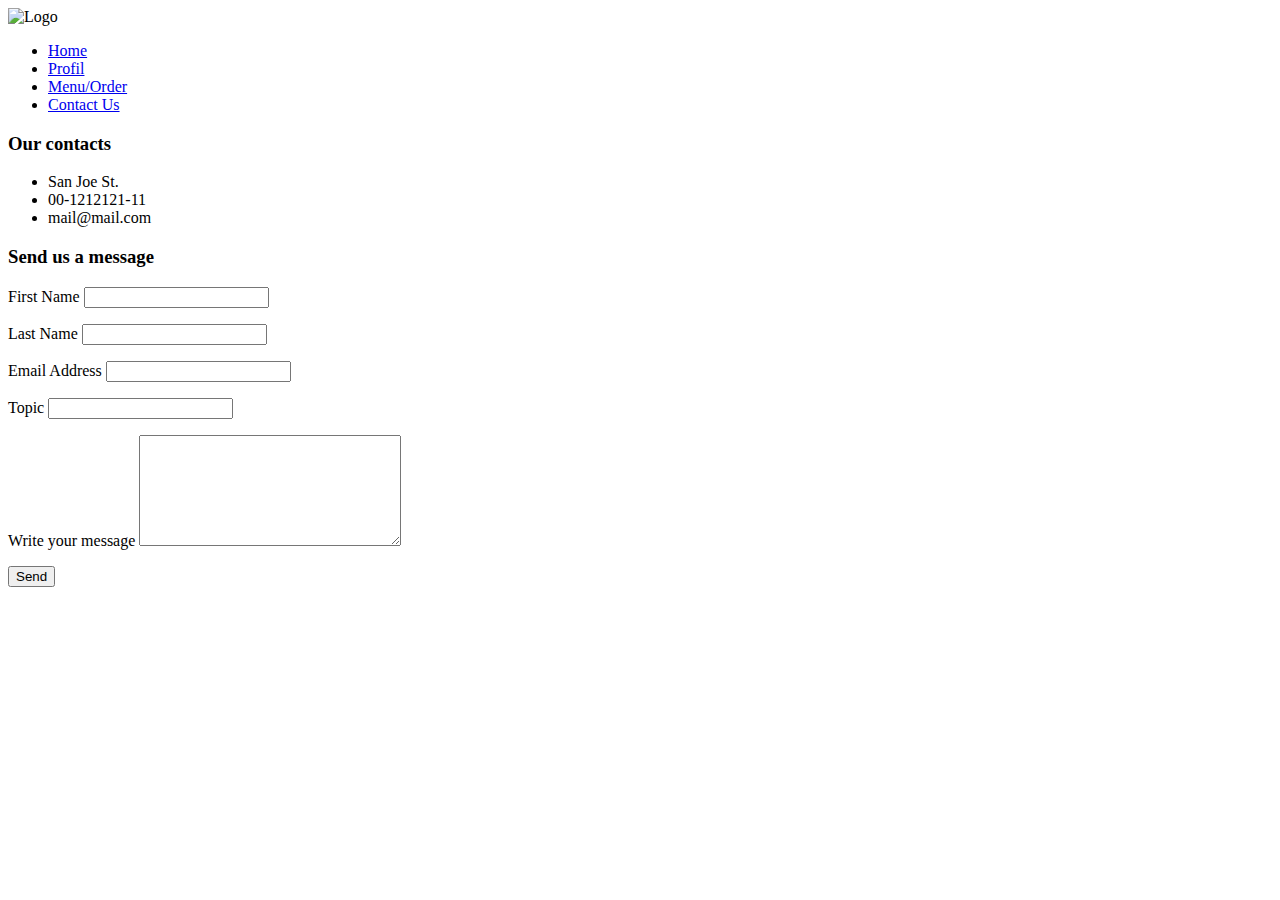
==== Contact/contact.html @ 99c78ca6 "add navbar link profile tab" ====
<!DOCTYPE html>
<html lang="en">
<head>
    <meta charset="UTF-8">
    <meta name="viewport" content="width=device-width, initial-scale=1.0">
    <link rel="stylesheet" href="style.css">
    <title>Coffe Break</title>
</head>
<body>
    <!--ini navbar-->
    <nav>
        <img src="/img/logo.png" alt="Logo" class="logo">
        <ul>
          <li><a href="/index.html">Home</a></li>
          <li><a href="/Profil/profil.html">Profil</a></li>
          <li><a href="/Menu/menu.html">Menu/Order</a></li>
          <li><a href="/Contact/contact.html">Contact Us</a></li>
        </ul>
    </nav>
    <!--ini navbar-->

    <div class="contain">

        <div class="wrapper">
          <div class="contacts">
            <h3>Our contacts</h3>
      
            <ul>
              <li>San Joe St.</li>
              <li>00-1212121-11</li>
              <li>mail@mail.com</li>
            </ul>
          </div>
      
          <div class="form">
            <h3>Send us a message</h3>
            <form action="">
              <p>
                <label for="">First Name</label>
                <input type="text">
              </p>
              <p>
                <label for="">Last Name</label>
                <input type="text">
              </p>
              <p>
                <label for="">Email Address</label>
                <input type="text">
              </p>
              <p>
                <label for="">Topic</label>
                <input type="text">
              </p>
              <p class="full-width">
                <label for="">Write your message</label>
                <textarea name="" id="" cols="30" rows="7"></textarea>
              </p>
              <p class="full-width">
                <button>Send</button>
              </p>
            </form>
          </div>
        </div>
      </div>
</body>
</html>
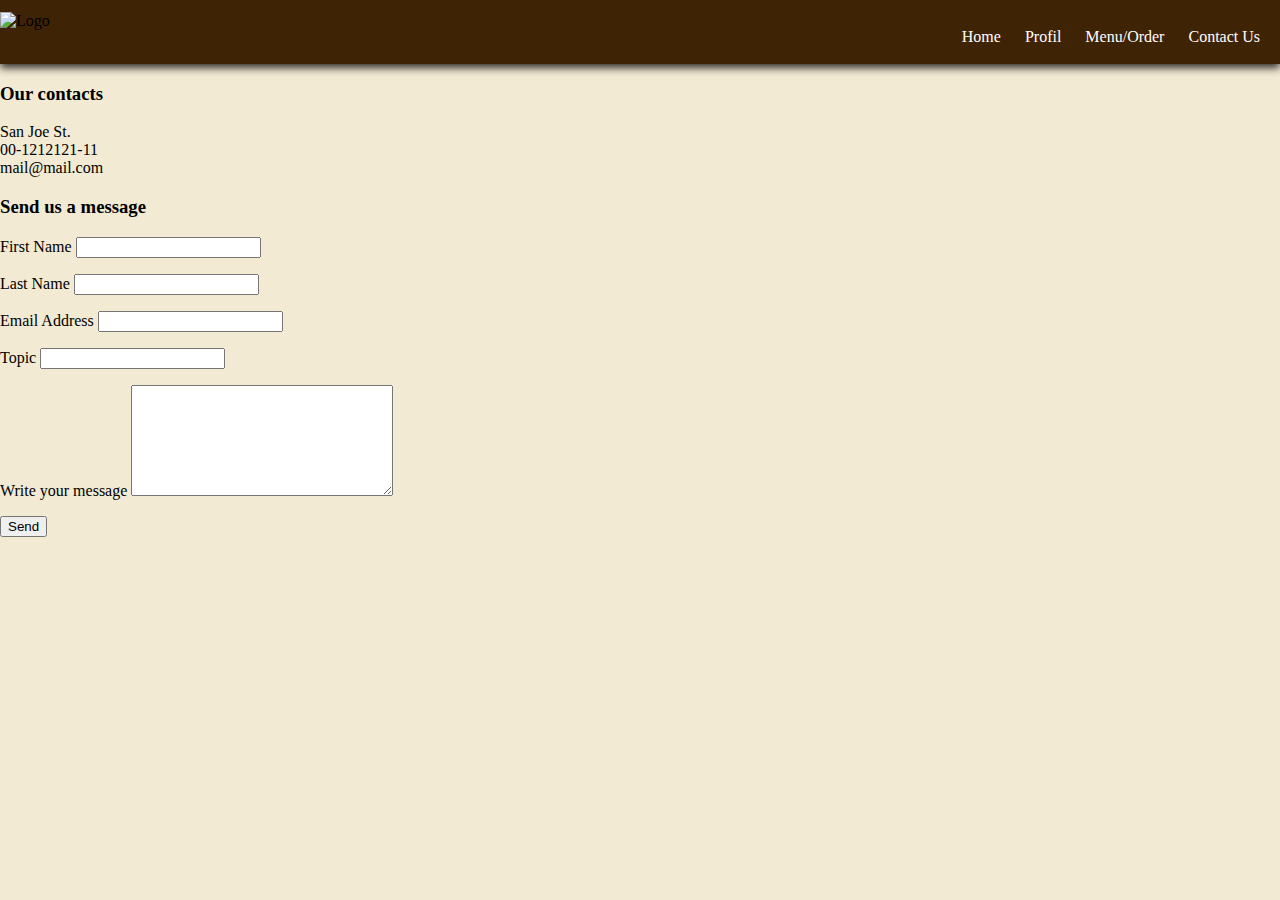
==== commit 21a6f628: "style" ====
--- a/Contact/contact.html
+++ b/Contact/contact.html
@@ -3,18 +3,18 @@
 <head>
     <meta charset="UTF-8">
     <meta name="viewport" content="width=device-width, initial-scale=1.0">
-    <link rel="stylesheet" href="style.css">
+    <link rel="stylesheet" href="../style.css">
     <title>Coffe Break</title>
 </head>
 <body>
     <!--ini navbar-->
     <nav>
-        <img src="/img/logo.png" alt="Logo" class="logo">
+        <img href="../index.html" src="/img/logo.png" alt="Logo" class="logo">
         <ul>
-          <li><a href="/index.html">Home</a></li>
-          <li><a href="/Profil/profil.html">Profil</a></li>
-          <li><a href="/Menu/menu.html">Menu/Order</a></li>
-          <li><a href="/Contact/contact.html">Contact Us</a></li>
+          <li><a href="../index.html">Home</a></li>
+          <li><a href="../Profil/profil.html">Profil</a></li>
+          <li><a href="../Menu/menu.html">Menu/Order</a></li>
+          <li><a href="../Contact/contact.html">Contact Us</a></li>
         </ul>
     </nav>
     <!--ini navbar-->
--- a/style.css
+++ b/style.css
@@ -0,0 +1,315 @@
+body{
+  background-color: #F2EAD3;
+}
+
+body, ul {
+  margin: 0;
+  padding: 0;
+}
+
+nav {
+  background-color: #3F2305; 
+  padding: 0; 
+  display: flex; 
+  justify-content: space-between; 
+  align-items: center; 
+  box-shadow: 0 4px 8px rgba(0, 0, 0, 0.8);
+  height: 4rem;
+}
+
+nav .logo {
+  height: 40px; 
+}
+
+nav ul {
+  list-style-type: none;
+  text-align: center;
+}
+
+nav ul li {
+  display: inline-block; 
+  margin-right: 20px;
+  padding-top: 9px;
+}
+
+nav ul li a {
+  color: white; 
+  text-decoration: none; 
+  padding: none; 
+  display: block; 
+}
+
+nav ul li a:hover {
+  color: #f6fd20; 
+}
+
+.background {
+  background-image: url(background-01.jpg);
+  background-size: cover;
+  background-blend-mode: darken;
+}
+
+
+/* ini style grid selamat datang */
+.section-selamatdatang{
+  background-image: url(img/backgroun\ utama.jpg);
+  background-size: cover;
+}
+
+.grid-selamatDatang {
+display: flex; 
+}
+
+.grid-item {
+flex: 1; 
+background-color: none; 
+padding: none; 
+border: none; 
+text-align: center; 
+box-sizing: border-box; 
+}
+
+.h1-selamatDatang{
+  padding-top: 80px;
+  font-size: 50px;
+  font-family: Arial, Helvetica, sans-serif;
+  font-display:inherit;
+  color: white;
+  padding-bottom: none;
+  margin-bottom: none;
+  background-color: rgba(0, 0, 0, 0.5); 
+  padding: 10px; 
+  color: white; 
+  border-radius: 10px;
+}
+
+.h1-selamatDatang .h2-selamatDatang {
+  padding-top: none;
+  margin-top: none;
+  color: white;
+  font-family:Georgia, 'Times New Roman', Times, serif;
+  font-display: inherit;
+  font-style: normal;
+  font-size: 24px;
+}
+
+.grid1 {
+  padding-top: 7rem;
+}
+.container-button-selamatdatang{
+  padding-top: 8rem;
+  position: relative;
+}
+
+.button {
+  background-color: #3F2305; 
+  color: white; 
+  padding: 15px 20px; 
+  border: none; 
+  border-radius: 5px;
+  position: absolute;
+  top: 50%; 
+  left: 50%;
+  transform: translate(-50%, -50%); 
+}
+
+.container2{
+  padding-top: 8rem;
+  display: flex; 
+  justify-content: center; 
+  align-items: center; 
+  height: 200px;
+}
+
+.h2 {
+  color: #3F2305;
+  font-size: 90px;
+}
+
+.grid {
+  display: flex;
+  padding: 1rem;
+}
+
+.grid-item1 {
+  flex: 1; 
+  background-color: none; 
+  padding: 1rem; 
+  margin: 10px;
+  border: none; 
+  text-align: center; 
+  box-sizing: border-box; 
+}
+
+.grid-item2 {
+  flex: 1; 
+  background-color: none; 
+  padding: 1rem; 
+  margin: 10px;
+  border: none; 
+  text-align: center; 
+  box-sizing: border-box; 
+}
+
+.grid-item3 {
+  flex: 1; 
+  background-color: none; 
+  padding: 1rem; 
+  margin: 10px;
+  border: none; 
+  text-align: center; 
+  box-sizing: border-box; 
+}
+
+/* style card */
+.card {
+  width: 300px;
+  border: 1px solid #ccc;
+  border-radius: 8px;
+  overflow: hidden; 
+  box-shadow: 0 4px 8px rgba(0, 0, 0, 0.1); 
+  background-color: #F5F5F5;
+}
+
+.card-img {
+  width: 100%;
+  height: auto;
+}
+
+.card-content {
+  padding: 15px;
+}
+
+.card-title {
+  margin-top: 0;
+}
+
+.card-description {
+  margin-bottom: 0;
+}
+
+
+.link  {
+color: white; 
+text-decoration: none;
+}
+
+.swiper-container {
+width: 100%;
+height: 100%;
+}
+
+.swiper-slide {
+width: 100%;
+height: 100%;
+}
+
+.section {
+width: 100%;
+height: 100%;
+}
+
+
+/*ini corusel*/
+.carousel-container {
+position: relative;
+width: 80%;
+margin: 0 auto;
+
+}
+
+.carousel-slide {
+  display: flex;
+  overflow-x: scroll;
+  scroll-snap-type: x mandatory
+}
+
+.review {
+background-color: #fff;
+flex: 0 0 auto;
+width: 300px;
+margin-right: 20px;
+box-shadow: 0 4px 8px rgba(0, 0, 0, 0.1); /* Tambahkan bayangan */
+border-radius: 10px; /* Tambahkan sudut bulat */
+}
+
+.review img {
+width: 100%;
+border-top-left-radius: 10px; /* Tambahkan sudut bulat pada gambar */
+border-top-right-radius: 10px; 
+justify-content: center;
+display: flex;
+}
+
+.review-content {
+padding: 20px;
+}
+
+.review-content p {
+margin-bottom: 10px;
+}
+
+.review-content .author {
+font-style: italic;
+}
+
+#prevBtn, #nextBtn {
+position: absolute;
+top: 50%;
+transform: translateY(-50%);
+background-color: transparent; /* Ubah latar belakang tombol menjadi transparan */
+color: #000; /* Ubah warna tulisan menjadi hitam */
+padding: 10px; /* Mengurangi padding agar tombol lebih kecil */
+border: none;
+cursor: pointer;
+font-size: 20px;
+}
+
+.section-costumer {
+margin-bottom: 4 rem;
+padding-bottom: 4 rem;
+}
+
+
+/*ini corusel*/
+
+/*footer*/
+
+footer {
+background-color: #3F2305;
+}
+
+.img-footer{
+width: 150px;
+}
+
+.footer-head {
+display: flex;
+justify-content: center;
+align-items: center;
+font-family: Arial, Helvetica, sans-serif;
+color: white;
+font-size: 12px;
+}
+
+.footer-head h4 {
+font-size: 25px;
+font-family: 'Times New Roman', Times, serif;
+}
+
+
+.header-costumer {
+display: flex;
+justify-content: center;
+align-items: center;
+}
+
+/*my footer fixed*/
+
+
+
+
+.buttonMenuKopi {
+  justify-content: end;
+  align-items: end;
+}
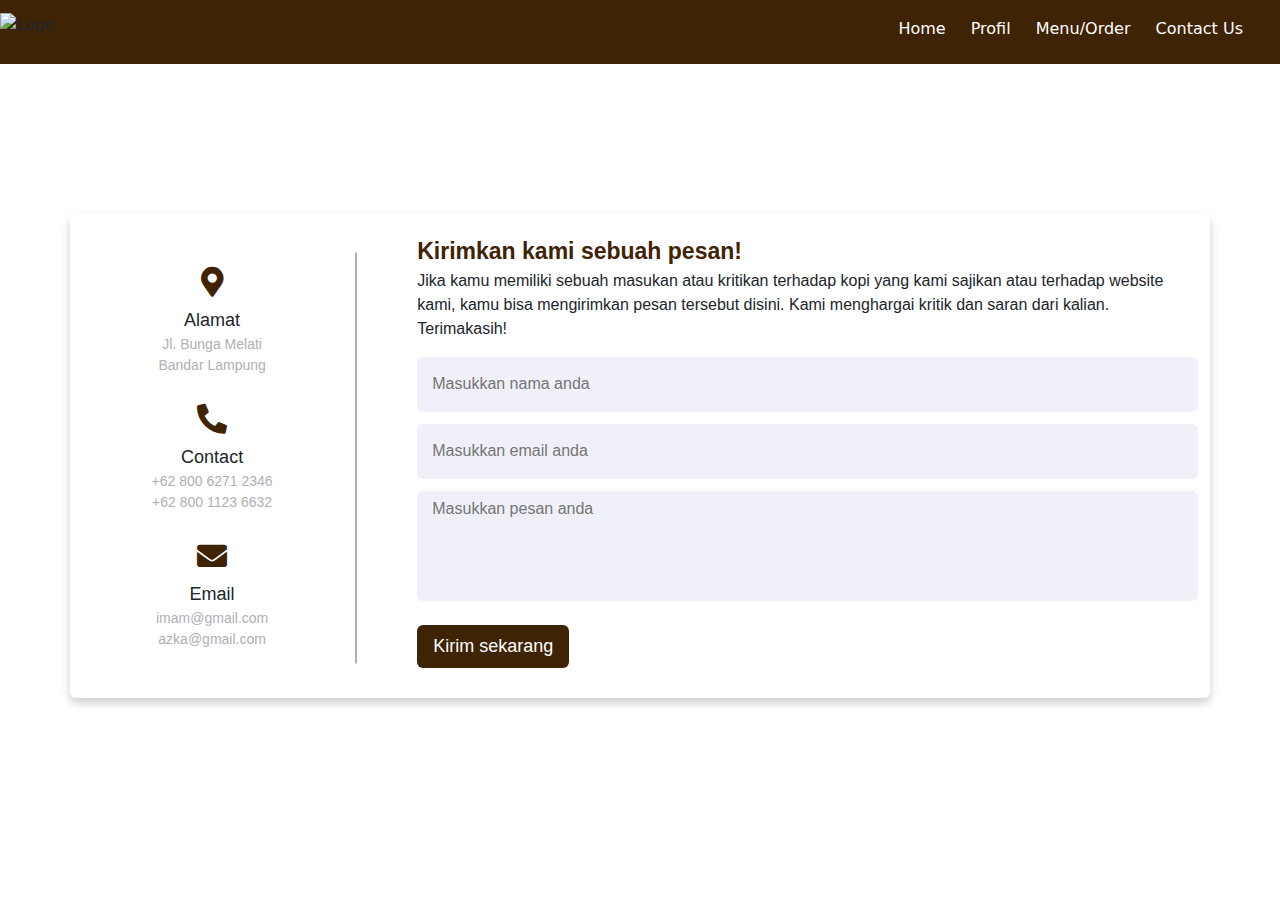
==== commit 38588fb8: "styling dan remake contact from" ====
--- a/Contact/contact.html
+++ b/Contact/contact.html
@@ -3,13 +3,16 @@
 <head>
     <meta charset="UTF-8">
     <meta name="viewport" content="width=device-width, initial-scale=1.0">
-    <link rel="stylesheet" href="../style.css">
+    <link rel="stylesheet" href="/Contact/style.css">
+    <link href="https://cdn.jsdelivr.net/npm/bootstrap@5.3.3/dist/css/bootstrap.min.css" rel="stylesheet" integrity="sha384-QWTKZyjpPEjISv5WaRU9OFeRpok6YctnYmDr5pNlyT2bRjXh0JMhjY6hW+ALEwIH" crossorigin="anonymous">
+    <link rel="stylesheet" href="https://cdnjs.cloudflare.com/ajax/libs/font-awesome/5.15.2/css/all.min.css" />
     <title>Coffe Break</title>
 </head>
+
 <body>
     <!--ini navbar-->
-    <nav>
-        <img href="../index.html" src="/img/logo.png" alt="Logo" class="logo">
+    <nav class="navbar">
+        <img href="../index.html" src="../img/logo.png" alt="Logo" class="logo">
         <ul>
           <li><a href="../index.html">Home</a></li>
           <li><a href="../Profil/profil.html">Profil</a></li>
@@ -19,48 +22,48 @@
     </nav>
     <!--ini navbar-->
 
-    <div class="contain">
-
-        <div class="wrapper">
-          <div class="contacts">
-            <h3>Our contacts</h3>
-      
-            <ul>
-              <li>San Joe St.</li>
-              <li>00-1212121-11</li>
-              <li>mail@mail.com</li>
-            </ul>
+    <!-- ini form contact -->
+    <div class="container">
+      <div class="content">
+        <div class="left-side">
+          <div class="address details">
+            <i class="fas fa-map-marker-alt"></i>
+            <div class="topic">Alamat</div>
+            <div class="text-one">Jl. Bunga Melati</div>
+            <div class="text-two">Bandar Lampung</div>
           </div>
-      
-          <div class="form">
-            <h3>Send us a message</h3>
-            <form action="">
-              <p>
-                <label for="">First Name</label>
-                <input type="text">
-              </p>
-              <p>
-                <label for="">Last Name</label>
-                <input type="text">
-              </p>
-              <p>
-                <label for="">Email Address</label>
-                <input type="text">
-              </p>
-              <p>
-                <label for="">Topic</label>
-                <input type="text">
-              </p>
-              <p class="full-width">
-                <label for="">Write your message</label>
-                <textarea name="" id="" cols="30" rows="7"></textarea>
-              </p>
-              <p class="full-width">
-                <button>Send</button>
-              </p>
-            </form>
+          <div class="phone details">
+            <i class="fas fa-phone-alt"></i>
+            <div class="topic">Contact</div>
+            <div class="text-one">+62 800 6271 2346</div>
+            <div class="text-two">+62 800 1123 6632</div>
+          </div>
+          <div class="email details">
+            <i class="fas fa-envelope"></i>
+            <div class="topic">Email</div>
+            <div class="text-one">imam@gmail.com</div>
+            <div class="text-two">azka@gmail.com</div>
           </div>
         </div>
+        <div class="right-side">
+          <div class="topic-text">Kirimkan kami sebuah pesan!</div>
+          <p>Jika kamu memiliki sebuah masukan atau kritikan terhadap kopi yang kami sajikan atau terhadap website kami, kamu bisa mengirimkan pesan tersebut disini. Kami menghargai kritik dan saran dari kalian. Terimakasih!</p>
+          <form action="#">
+            <div class="input-box">
+              <input type="text" placeholder="Masukkan nama anda" />
+            </div>
+            <div class="input-box">
+              <input type="text" placeholder="Masukkan email anda" />
+            </div>
+            <div class="input-box message-box">
+              <textarea placeholder="Masukkan pesan anda"></textarea>
+            </div>
+            <div class="button">
+              <input type="button" value="Kirim sekarang" />
+            </div>
+          </form>
+        </div>
       </div>
+    </div>
 </body>
 </html>--- a/Contact/style.css
+++ b/Contact/style.css
@@ -0,0 +1,190 @@
+@import url("https://fonts.googleapis.com/css2?family=Poppins:wght@200;300;400;500;600;700&display=swap");
+
+body {
+    margin: 0;
+    background-image: url("/background-01.jpg");
+}
+
+nav {
+    background-color: #3F2305; 
+    padding: 0; 
+    display: flex; 
+    justify-content: space-between; 
+    align-items: center; 
+    height: 4rem;
+}
+  
+nav .logo {
+    height: 40px; 
+}
+  
+nav ul {
+    list-style-type: none;
+    text-align: center;
+    margin-right: 17px;
+}
+  
+nav ul li {
+    display: inline-block; 
+    margin-right: 20px;
+    padding-top: 9px;
+}
+  
+nav ul li a {
+    color: white; 
+    text-decoration: none; 
+    padding: none; 
+    display: block; 
+}
+  
+nav ul li a:hover {
+    color: #f6fd20; 
+}
+
+.container {
+    max-width: 1100px;
+    width: 100%;
+    background: #fff;
+    border-radius: 6px;
+    padding: 20px 60px 30px 40px;
+    box-shadow: 0 5px 10px rgba(0, 0, 0, 0.2);
+    margin-top: 150px;
+}
+
+.container .content {
+    display: flex;
+    align-items: center;
+    justify-content: space-between;
+}
+
+.container .content .left-side {
+    width: 25%;
+    height: 100%;
+    display: flex;
+    flex-direction: column;
+    align-items: center;
+    justify-content: center;
+    margin-top: 15px;
+    position: relative;
+}
+
+.content .left-side::before {
+    content: "";
+    position: absolute;
+    height: 100%;
+    width: 2px;
+    right: -15px;
+    top: 50%;
+    transform: translateY(-50%);
+    background: #afafb6;
+}
+
+.content .left-side .details {
+    margin: 14px;
+    text-align: center;
+}
+
+.content .left-side .details i {
+    font-size: 30px;
+    color: #3F2305;
+    margin-bottom: 10px;
+}
+
+.content .left-side .details .topic {
+    font-size: 18px;
+    font-weight: 500;
+}
+
+.content .left-side .details .text-one, .content .left-side .details .text-two {
+    font-size: 14px;
+    color: #afafb6;
+}
+  
+.container .content .right-side {
+    width: 75%;
+    margin-left: 75px;
+}
+.content .right-side .topic-text {
+    font-size: 23px;
+    font-weight: 600;
+    color: #3F2305;
+}
+.right-side .input-box {
+    height: 55px;
+    width: 100%;
+    margin: 12px 0;
+}
+.right-side .input-box input, .right-side .input-box textarea {
+    height: 100%;
+    width: 100%;
+    border: none;
+    outline: none;
+    font-size: 16px;
+    background: #f0f1f8;
+    border-radius: 6px;
+    padding: 0 15px;
+    resize: none;
+}
+.right-side .message-box {
+    min-height: 110px;
+}
+.right-side .input-box textarea {
+    padding-top: 6px;
+}
+.right-side .button {
+    display: inline-block;
+    margin-top: 12px;
+}
+.right-side .button input[type="button"] {
+    color: #fff;
+    font-size: 18px;
+    outline: none;
+    border: none;
+    padding: 8px 16px;
+    border-radius: 6px;
+    background: #3F2305;
+    cursor: pointer;
+    transition: all 0.3s ease;
+}
+.button input[type="button"]:hover {
+    background: #5029bc;
+}
+  
+@media (max-width: 950px) {
+    .container {
+      width: 90%;
+      padding: 30px 40px 40px 35px;
+    }
+    .container .content .right-side {
+      width: 75%;
+      margin-left: 55px;
+    }
+}
+@media (max-width: 820px) {
+    .container {
+      margin: 40px 0;
+      height: 100%;
+    }
+    .container .content {
+      flex-direction: column-reverse;
+    }
+    .container .content .left-side {
+      width: 100%;
+      flex-direction: row;
+      margin-top: 40px;
+      justify-content: center;
+      flex-wrap: wrap;
+    }
+    .container .content .left-side::before {
+      display: none;
+    }
+    .container .content .right-side {
+      width: 100%;
+      margin-left: 0;
+    }
+}
+
+div{
+    font-family: Arial, Helvetica, sans-serif;
+}
+
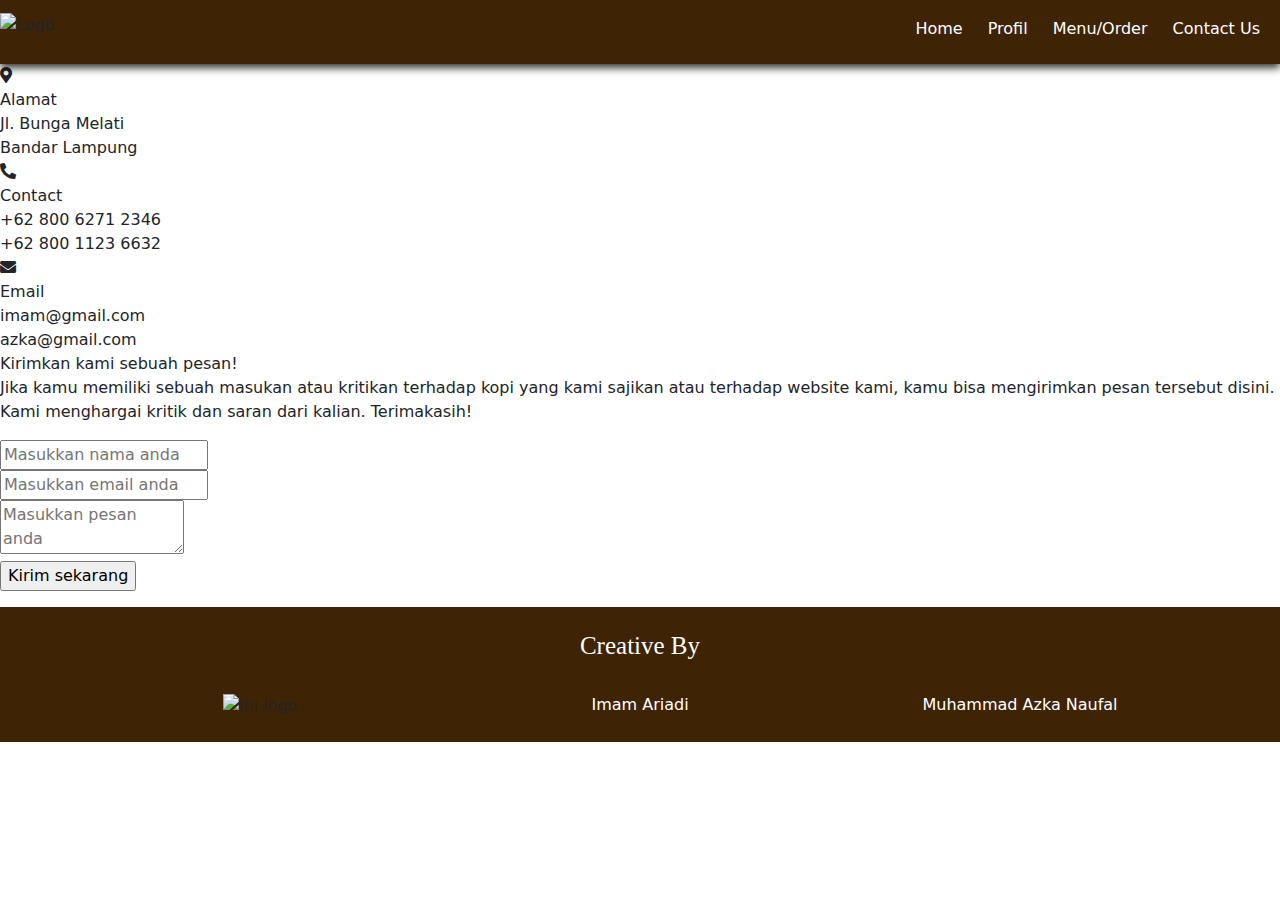
==== commit d9726dfa: "mindahin script tag ke bawah" ====
--- a/Contact/contact.html
+++ b/Contact/contact.html
@@ -3,13 +3,13 @@
 <head>
     <meta charset="UTF-8">
     <meta name="viewport" content="width=device-width, initial-scale=1.0">
-    <link rel="stylesheet" href="/Contact/style.css">
+    <link rel="stylesheet" href="../style.css">
     <link href="https://cdn.jsdelivr.net/npm/bootstrap@5.3.3/dist/css/bootstrap.min.css" rel="stylesheet" integrity="sha384-QWTKZyjpPEjISv5WaRU9OFeRpok6YctnYmDr5pNlyT2bRjXh0JMhjY6hW+ALEwIH" crossorigin="anonymous">
     <link rel="stylesheet" href="https://cdnjs.cloudflare.com/ajax/libs/font-awesome/5.15.2/css/all.min.css" />
     <title>Coffe Break</title>
 </head>
 
-<body>
+<body class="contact-body">
     <!--ini navbar-->
     <nav class="navbar">
         <img href="../index.html" src="../img/logo.png" alt="Logo" class="logo">
@@ -23,7 +23,7 @@
     <!--ini navbar-->
 
     <!-- ini form contact -->
-    <div class="container">
+    <div class="custom-container">
       <div class="content">
         <div class="left-side">
           <div class="address details">
@@ -50,20 +50,56 @@
           <p>Jika kamu memiliki sebuah masukan atau kritikan terhadap kopi yang kami sajikan atau terhadap website kami, kamu bisa mengirimkan pesan tersebut disini. Kami menghargai kritik dan saran dari kalian. Terimakasih!</p>
           <form action="#">
             <div class="input-box">
-              <input type="text" placeholder="Masukkan nama anda" />
+              <input id="input-nama" type="text" placeholder="Masukkan nama anda" />
             </div>
             <div class="input-box">
-              <input type="text" placeholder="Masukkan email anda" />
+              <input id="input-email" type="text" placeholder="Masukkan email anda" />
             </div>
             <div class="input-box message-box">
-              <textarea placeholder="Masukkan pesan anda"></textarea>
+              <textarea id="input-pesan" placeholder="Masukkan pesan anda"></textarea>
             </div>
-            <div class="button">
-              <input type="button" value="Kirim sekarang" />
+            <div class="button-form">
+              <input id="input-test" type="button" value="Kirim sekarang" />
             </div>
           </form>
+          <p style="margin-top: 12px;" id="feedback"></p>
         </div>
       </div>
     </div>
+
+    <!--footer-->
+    <footer id="myFooter">
+      <br>
+      <div class="footer-head">
+        <h4>Creative By</h4>
+      </div> <br>
+      <div class="container text-center">
+        <div class="row">
+          <div class="col">
+            <!--batasan-->
+            <img class="img-footer" src="../img/logo.png" alt="ini logo">
+          </div>
+          <div class="col">
+            <a class="link" href="https://www.instagram.com/imam_ariadi33?utm_source=ig_web_button_share_sheet&igsh=ZDNlZDc0MzIxNw==" target="_blank" rel="noopener noreferrer">Imam Ariadi</a>
+          </div>
+          <div class="col">
+            <a style="font-size: medium;" class="link" href="https://www.instagram.com/azkanau_?utm_source=ig_web_button_share_sheet&igsh=ZDNlZDc0MzIxNw==" target="_blank" rel="noopener noreferrer">Muhammad Azka Naufal</a>
+          </div>
+        </div>
+      </div>
+      <br>
+    </footer>
+    <!--footer-->
+    
+
+    <!--JS corusel-->
+    <script src="https://cdnjs.cloudflare.com/ajax/libs/hammer.js/2.0.8/hammer.min.js"></script>
+
+
+    <!--JS BOSTRAP-->
+    <script src="https://cdn.jsdelivr.net/npm/bootstrap@5.3.3/dist/js/bootstrap.bundle.min.js" integrity="sha384-YvpcrYf0tY3lHB60NNkmXc5s9fDVZLESaAA55NDzOxhy9GkcIdslK1eN7N6jIeHz" crossorigin="anonymous"></script>
+
+    <!--my JS-->
+    <script src="../Contact/script.js"></script>
 </body>
 </html>--- a/style.css
+++ b/style.css
@@ -0,0 +1,315 @@
+body{
+  background-color: #F2EAD3;
+}
+
+body, ul {
+  margin: 0;
+  padding: 0;
+}
+
+nav {
+  background-color: #3F2305; 
+  padding: 0; 
+  display: flex; 
+  justify-content: space-between; 
+  align-items: center; 
+  box-shadow: 0 4px 8px rgba(0, 0, 0, 0.8);
+  height: 4rem;
+}
+
+nav .logo {
+  height: 40px; 
+}
+
+nav ul {
+  list-style-type: none;
+  text-align: center;
+}
+
+nav ul li {
+  display: inline-block; 
+  margin-right: 20px;
+  padding-top: 9px;
+}
+
+nav ul li a {
+  color: white; 
+  text-decoration: none; 
+  padding: none; 
+  display: block; 
+}
+
+nav ul li a:hover {
+  color: #f6fd20; 
+}
+
+.background {
+  background-image: url(background-01.jpg);
+  background-size: cover;
+  background-blend-mode: darken;
+}
+
+
+/* ini style grid selamat datang */
+.section-selamatdatang{
+  background-image: url(img/backgroun\ utama.jpg);
+  background-size: cover;
+}
+
+.grid-selamatDatang {
+display: flex; 
+}
+
+.grid-item {
+flex: 1; 
+background-color: none; 
+padding: none; 
+border: none; 
+text-align: center; 
+box-sizing: border-box; 
+}
+
+.h1-selamatDatang{
+  padding-top: 80px;
+  font-size: 50px;
+  font-family: Arial, Helvetica, sans-serif;
+  font-display:inherit;
+  color: white;
+  padding-bottom: none;
+  margin-bottom: none;
+  background-color: rgba(0, 0, 0, 0.5); 
+  padding: 10px; 
+  color: white; 
+  border-radius: 10px;
+}
+
+.h1-selamatDatang .h2-selamatDatang {
+  padding-top: none;
+  margin-top: none;
+  color: white;
+  font-family:Georgia, 'Times New Roman', Times, serif;
+  font-display: inherit;
+  font-style: normal;
+  font-size: 24px;
+}
+
+.grid1 {
+  padding-top: 7rem;
+}
+.container-button-selamatdatang{
+  padding-top: 8rem;
+  position: relative;
+}
+
+.button {
+  background-color: #3F2305; 
+  color: white; 
+  padding: 15px 20px; 
+  border: none; 
+  border-radius: 5px;
+  position: absolute;
+  top: 50%; 
+  left: 50%;
+  transform: translate(-50%, -50%); 
+}
+
+.container2{
+  padding-top: 8rem;
+  display: flex; 
+  justify-content: center; 
+  align-items: center; 
+  height: 200px;
+}
+
+.h2 {
+  color: #3F2305;
+  font-size: 90px;
+}
+
+.grid {
+  display: flex;
+  padding: 1rem;
+}
+
+.grid-item1 {
+  flex: 1; 
+  background-color: none; 
+  padding: 1rem; 
+  margin: 10px;
+  border: none; 
+  text-align: center; 
+  box-sizing: border-box; 
+}
+
+.grid-item2 {
+  flex: 1; 
+  background-color: none; 
+  padding: 1rem; 
+  margin: 10px;
+  border: none; 
+  text-align: center; 
+  box-sizing: border-box; 
+}
+
+.grid-item3 {
+  flex: 1; 
+  background-color: none; 
+  padding: 1rem; 
+  margin: 10px;
+  border: none; 
+  text-align: center; 
+  box-sizing: border-box; 
+}
+
+/* style card */
+.card {
+  width: 300px;
+  border: 1px solid #ccc;
+  border-radius: 8px;
+  overflow: hidden; 
+  box-shadow: 0 4px 8px rgba(0, 0, 0, 0.1); 
+  background-color: #F5F5F5;
+}
+
+.card-img {
+  width: 100%;
+  height: auto;
+}
+
+.card-content {
+  padding: 15px;
+}
+
+.card-title {
+  margin-top: 0;
+}
+
+.card-description {
+  margin-bottom: 0;
+}
+
+
+.link  {
+color: white; 
+text-decoration: none;
+}
+
+.swiper-container {
+width: 100%;
+height: 100%;
+}
+
+.swiper-slide {
+width: 100%;
+height: 100%;
+}
+
+.section {
+width: 100%;
+height: 100%;
+}
+
+
+/*ini corusel*/
+.carousel-container {
+position: relative;
+width: 80%;
+margin: 0 auto;
+
+}
+
+.carousel-slide {
+  display: flex;
+  overflow-x: scroll;
+  scroll-snap-type: x mandatory
+}
+
+.review {
+background-color: #fff;
+flex: 0 0 auto;
+width: 300px;
+margin-right: 20px;
+box-shadow: 0 4px 8px rgba(0, 0, 0, 0.1); /* Tambahkan bayangan */
+border-radius: 10px; /* Tambahkan sudut bulat */
+}
+
+.review img {
+width: 100%;
+border-top-left-radius: 10px; /* Tambahkan sudut bulat pada gambar */
+border-top-right-radius: 10px; 
+justify-content: center;
+display: flex;
+}
+
+.review-content {
+padding: 20px;
+}
+
+.review-content p {
+margin-bottom: 10px;
+}
+
+.review-content .author {
+font-style: italic;
+}
+
+#prevBtn, #nextBtn {
+position: absolute;
+top: 50%;
+transform: translateY(-50%);
+background-color: transparent; /* Ubah latar belakang tombol menjadi transparan */
+color: #000; /* Ubah warna tulisan menjadi hitam */
+padding: 10px; /* Mengurangi padding agar tombol lebih kecil */
+border: none;
+cursor: pointer;
+font-size: 20px;
+}
+
+.section-costumer {
+margin-bottom: 4 rem;
+padding-bottom: 4 rem;
+}
+
+
+/*ini corusel*/
+
+/*footer*/
+
+footer {
+background-color: #3F2305;
+}
+
+.img-footer{
+width: 150px;
+}
+
+.footer-head {
+display: flex;
+justify-content: center;
+align-items: center;
+font-family: Arial, Helvetica, sans-serif;
+color: white;
+font-size: 12px;
+}
+
+.footer-head h4 {
+font-size: 25px;
+font-family: 'Times New Roman', Times, serif;
+}
+
+
+.header-costumer {
+display: flex;
+justify-content: center;
+align-items: center;
+}
+
+/*my footer fixed*/
+
+
+
+
+.buttonMenuKopi {
+  justify-content: end;
+  align-items: end;
+}
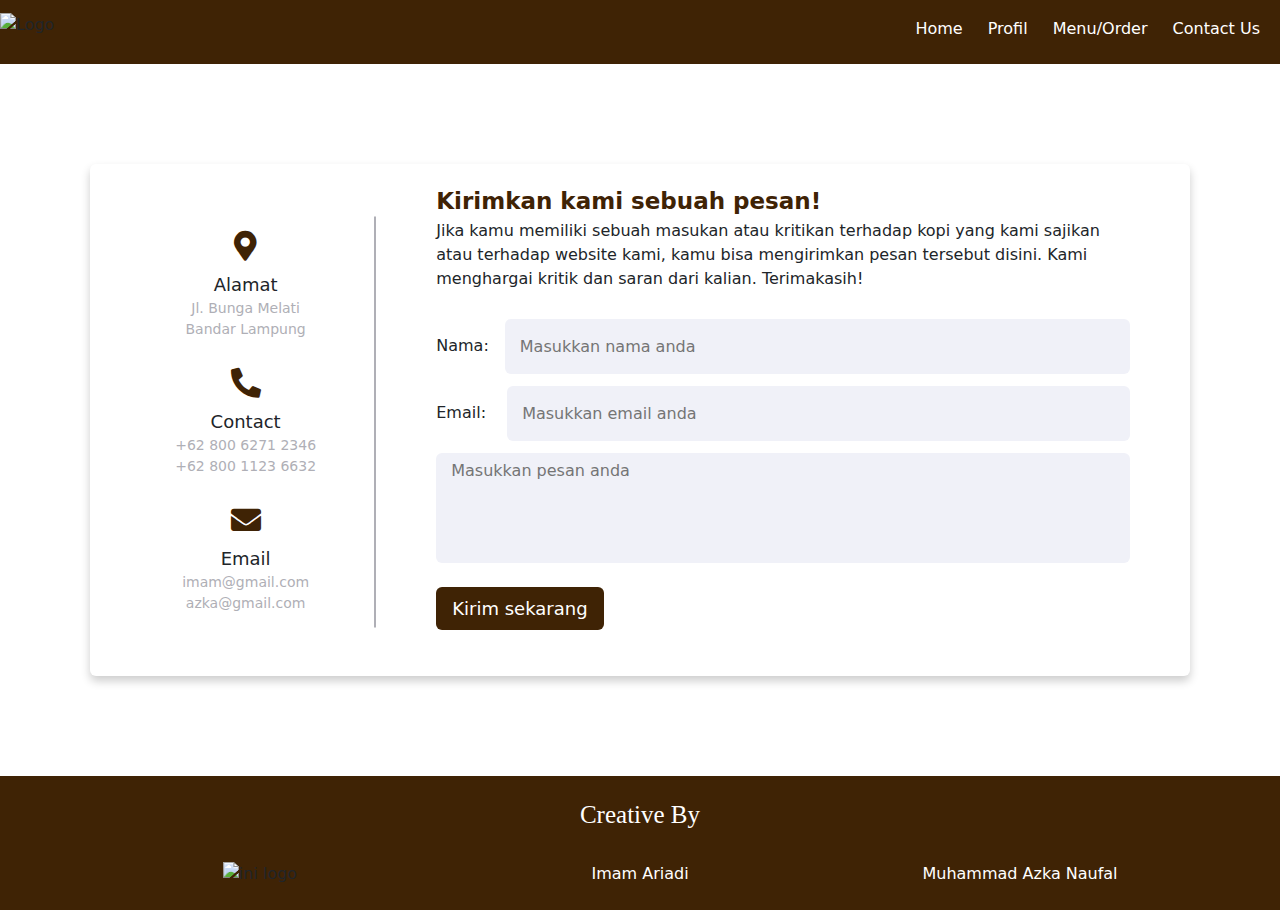
==== commit 075fcf4c: "penambahan label dan field" ====
--- a/Contact/contact.html
+++ b/Contact/contact.html
@@ -49,18 +49,22 @@
           <div class="topic-text">Kirimkan kami sebuah pesan!</div>
           <p>Jika kamu memiliki sebuah masukan atau kritikan terhadap kopi yang kami sajikan atau terhadap website kami, kamu bisa mengirimkan pesan tersebut disini. Kami menghargai kritik dan saran dari kalian. Terimakasih!</p>
           <form action="#">
-            <div class="input-box">
-              <input id="input-nama" type="text" placeholder="Masukkan nama anda" />
-            </div>
-            <div class="input-box">
-              <input id="input-email" type="text" placeholder="Masukkan email anda" />
-            </div>
-            <div class="input-box message-box">
-              <textarea id="input-pesan" placeholder="Masukkan pesan anda"></textarea>
-            </div>
-            <div class="button-form">
-              <input id="input-test" type="button" value="Kirim sekarang" />
-            </div>
+            <fieldset>
+              <div class="input-box">
+                <label for="nama">Nama:</label>
+                <input id="input-nama" type="text" placeholder="Masukkan nama anda" />
+              </div>
+              <div class="input-box">
+                <label for="nama">Email:&nbsp</label>
+                <input id="input-email" type="text" placeholder="Masukkan email anda" />
+              </div>
+              <div class="input-box message-box">
+                <textarea id="input-pesan" placeholder="Masukkan pesan anda"></textarea>
+              </div>
+              <div class="button-form">
+                <input id="input-test" type="button" value="Kirim sekarang" />
+              </div>
+            </fieldset>
           </form>
           <p style="margin-top: 12px;" id="feedback"></p>
         </div>
--- a/style.css
+++ b/style.css
@@ -1,3 +1,76 @@
+.roboto-thin {
+  font-family: "Roboto", sans-serif;
+  font-weight: 100;
+  font-style: normal;
+}
+
+.roboto-light {
+  font-family: "Roboto", sans-serif;
+  font-weight: 300;
+  font-style: normal;
+}
+
+.roboto-regular {
+  font-family: "Roboto", sans-serif;
+  font-weight: 400;
+  font-style: normal;
+}
+
+.roboto-medium {
+  font-family: "Roboto", sans-serif;
+  font-weight: 500;
+  font-style: normal;
+}
+
+.roboto-bold {
+  font-family: "Roboto", sans-serif;
+  font-weight: 700;
+  font-style: normal;
+}
+
+.roboto-black {
+  font-family: "Roboto", sans-serif;
+  font-weight: 900;
+  font-style: normal;
+}
+
+.roboto-thin-italic {
+  font-family: "Roboto", sans-serif;
+  font-weight: 100;
+  font-style: italic;
+}
+
+.roboto-light-italic {
+  font-family: "Roboto", sans-serif;
+  font-weight: 300;
+  font-style: italic;
+}
+
+.roboto-regular-italic {
+  font-family: "Roboto", sans-serif;
+  font-weight: 400;
+  font-style: italic;
+}
+
+.roboto-medium-italic {
+  font-family: "Roboto", sans-serif;
+  font-weight: 500;
+  font-style: italic;
+}
+
+.roboto-bold-italic {
+  font-family: "Roboto", sans-serif;
+  font-weight: 700;
+  font-style: italic;
+}
+
+.roboto-black-italic {
+  font-family: "Roboto", sans-serif;
+  font-weight: 900;
+  font-style: italic;
+}
+
+
 body{
   background-color: #F2EAD3;
 }
@@ -12,8 +85,7 @@
   padding: 0; 
   display: flex; 
   justify-content: space-between; 
-  align-items: center; 
-  box-shadow: 0 4px 8px rgba(0, 0, 0, 0.8);
+  align-items: center;
   height: 4rem;
 }
 
@@ -313,3 +385,312 @@
   justify-content: end;
   align-items: end;
 }
+
+
+/* Bagian form contact us */
+.contact-body {
+  margin: 0;
+  background-image: url("/background-01.jpg");
+}
+
+.custom-container {
+  max-width: 1100px;
+  width: 100%;
+  background: #fff;
+  border-radius: 6px;
+  padding: 20px 60px 30px 40px;
+  box-shadow: 0 5px 10px rgba(0, 0, 0, 0.2);
+  margin: 100px auto; /* Changed margin to auto to center horizontally */
+}
+
+.custom-container .content {
+  display: flex;
+  align-items: center;
+  justify-content: space-between;
+}
+
+.custom-container .content .left-side {
+  width: 25%;
+  height: 100%;
+  display: flex;
+  flex-direction: column;
+  align-items: center;
+  justify-content: center;
+  margin-top: 15px;
+  position: relative;
+}
+
+.content .left-side::before {
+  content: "";
+  position: absolute;
+  height: 100%;
+  width: 2px;
+  right: -15px;
+  top: 50%;
+  transform: translateY(-50%);
+  background: #afafb6;
+}
+
+.content .left-side .details {
+  margin: 14px;
+  text-align: center;
+}
+
+.content .left-side .details i {
+  font-size: 30px;
+  color: #3F2305;
+  margin-bottom: 10px;
+}
+
+.content .left-side .details .topic {
+  font-size: 18px;
+  font-weight: 500;
+}
+
+.content .left-side .details .text-one, .content .left-side .details .text-two {
+  font-size: 14px;
+  color: #afafb6;
+}
+
+.custom-container .content .right-side {
+  width: 75%;
+  margin-left: 75px;
+}
+.content .right-side .topic-text {
+  font-size: 23px;
+  font-weight: 600;
+  color: #3F2305;
+}
+.right-side .input-box {
+  height: 55px;
+  width: 100%;
+  margin: 12px 0;
+  display: flex;
+}
+.right-side .input-box label {
+  margin-right: 1rem;
+  justify-content: center;
+  align-self: center;
+}
+.right-side .input-box input, .right-side .input-box textarea {
+  height: 100%;
+  width: 100%;
+  border: none;
+  outline: none;
+  font-size: 16px;
+  background: #f0f1f8;
+  border-radius: 6px;
+  padding: 0 15px;
+  resize: none;
+}
+.right-side .message-box {
+  min-height: 110px;
+}
+.right-side .input-box textarea {
+  padding-top: 6px;
+}
+.right-side .button-form {
+  display: inline-block;
+  margin-top: 12px;
+}
+.right-side .button-form input[type="button"] {
+  color: #fff;
+  font-size: 18px;
+  outline: none;
+  border: none;
+  padding: 8px 16px;
+  border-radius: 6px;
+  background: #3F2305;
+  cursor: pointer;
+  transition: all 0.3s ease;
+}
+.button-form input[type="button"]:hover {
+  background: #944c00;
+}
+
+/* Profile */
+.tentang-coffee {
+  background-image: url('/img/kopi-bg.jpg');
+  background-repeat: no-repeat; /* untuk menghindari pengulangan gambar */
+  background-position: center; /* untuk menentukan posisi gambar pada section */
+  background-size: auto 100%; /* untuk menyesuaikan ukuran gambar dengan ukuran section */
+  padding: 25% 10% 25% 10%;
+}
+
+.grid-container {
+  display: grid;
+  grid-template-columns: 25% auto;
+  justify-content: center;
+  background-color: #ffffff9d;
+  box-shadow: 0px 0px 50px rgba(0, 0, 0, 1);
+  border-radius: 10px;
+}
+
+.grid-container .column-1{
+  background-image: url('/img/sejarah-kopi.jpg');
+  background-repeat: no-repeat; /* untuk menghindari pengulangan gambar */
+  background-position: center; /* untuk menentukan posisi gambar pada section */
+  background-size: cover; /* untuk menyesuaikan ukuran gambar dengan ukuran section */
+  border-radius: 10px 0px 0px 10px;
+}
+
+.grid-container .column-2{
+  font-family: "Roboto";
+  font-size: 1.2rem;
+  text-align: justify;
+  padding: 1%;
+}
+
+.grid-container2 {
+  background-image: url('/img/test-bg.png');
+  background-repeat: no-repeat;
+  background-position: center;
+  background-size: auto;
+  display: grid;
+  grid-template-columns: auto;
+  grid-template-rows: auto auto;
+  justify-content: center;
+  padding: 5% 15% 5% 15%;
+}
+
+.grid-container2 .row-1 {
+  margin-left: 25rem;
+  margin-right: 25rem;
+}
+
+.grid-container2 .row-1 h1 {
+  text-align: center;
+  font-weight: 800;
+  padding: 2%;
+  margin: 0;
+  background-color: #ffffff9d;
+  border-radius: 10px 10px 0px 0px;
+}
+
+.grid-container2 .row-2 p {
+  font-size: 1.2rem;
+  font-weight: 500;
+  text-align: justify;
+  padding: 2%;
+  margin: 0;
+  background-color: #ffffff9d;
+  border-radius: 10px;
+}
+
+/* developer profile */
+.row1 {
+  display: grid;
+  grid-template-columns: 250px auto 100px;
+  grid-template-rows: 250px;
+  padding: 10% 10% 3% 10%;
+  font-family: "Roboto";
+}
+
+.row1 .grid1 {
+  padding: 0;
+  margin: 0;
+}
+
+.row1 .grid2 {
+  padding: 1rem;
+}
+
+.row1 .grid2 p {
+  font-size: 1.2rem;
+  font-weight: 400;
+  text-align: justify;
+  margin: 0;
+}
+
+.row1 .grid1 img {
+  width: 250px;
+  height: 250px;
+  padding: 1rem;
+  border-radius: 30px 0px 30px 0px;
+}
+
+.row1 .grid3 {
+  padding: 0;
+  margin: 0;
+  align-self: center;
+  justify-self: center;
+}
+
+.row1 .grid3 a {
+  background: #F5F5F5;
+  padding: 8px;
+  display: flex;
+  width: 48px;
+  height: 48px;
+  border: 1px solid #eee;
+  color: #616161;
+  border-radius: 8px;
+  align-items: center;
+  justify-content: center;
+}
+
+.row1 .grid3 a:hover{
+  border: 2px solid #3F2305;
+  color: #3F2305;
+}
+
+.row1 .grid3 a i{
+  font-size: 26px;
+  font-weight: 500;
+}
+
+.row2 {
+  display: grid;
+  grid-template-columns: 100px auto 250px;
+  grid-template-rows: 250px;
+  padding: 0% 10% 10% 10%;
+  font-family: "Roboto";
+}
+
+.row2 .grid1 {
+  padding: 0;
+  margin: 0;
+  align-self: center;
+  justify-self: center;
+}
+
+.row2 .grid1 a {
+  background: #F5F5F5;
+  padding: 8px;
+  display: flex;
+  width: 48px;
+  height: 48px;
+  border: 1px solid #eee;
+  color: #616161;
+  border-radius: 8px;
+  align-items: center;
+  justify-content: center;
+}
+
+.row2 .grid1 a:hover{
+  border: 2px solid #3F2305;
+  color: #3F2305;
+}
+
+.row2 .grid1 a i{
+  font-size: 26px;
+  font-weight: 500;
+}
+
+.row2 .grid2 {
+  padding: 1rem;
+}
+
+.row2 .grid2 p {
+  font-size: 1.2rem;
+  font-weight: 400;
+  text-align: justify;
+  margin: 0;
+}
+
+.row2 .grid3 img {
+  width: 250px;
+  height: 250px;
+  padding: 1rem;
+  border-radius: 0px 30px 0px 30px;
+}